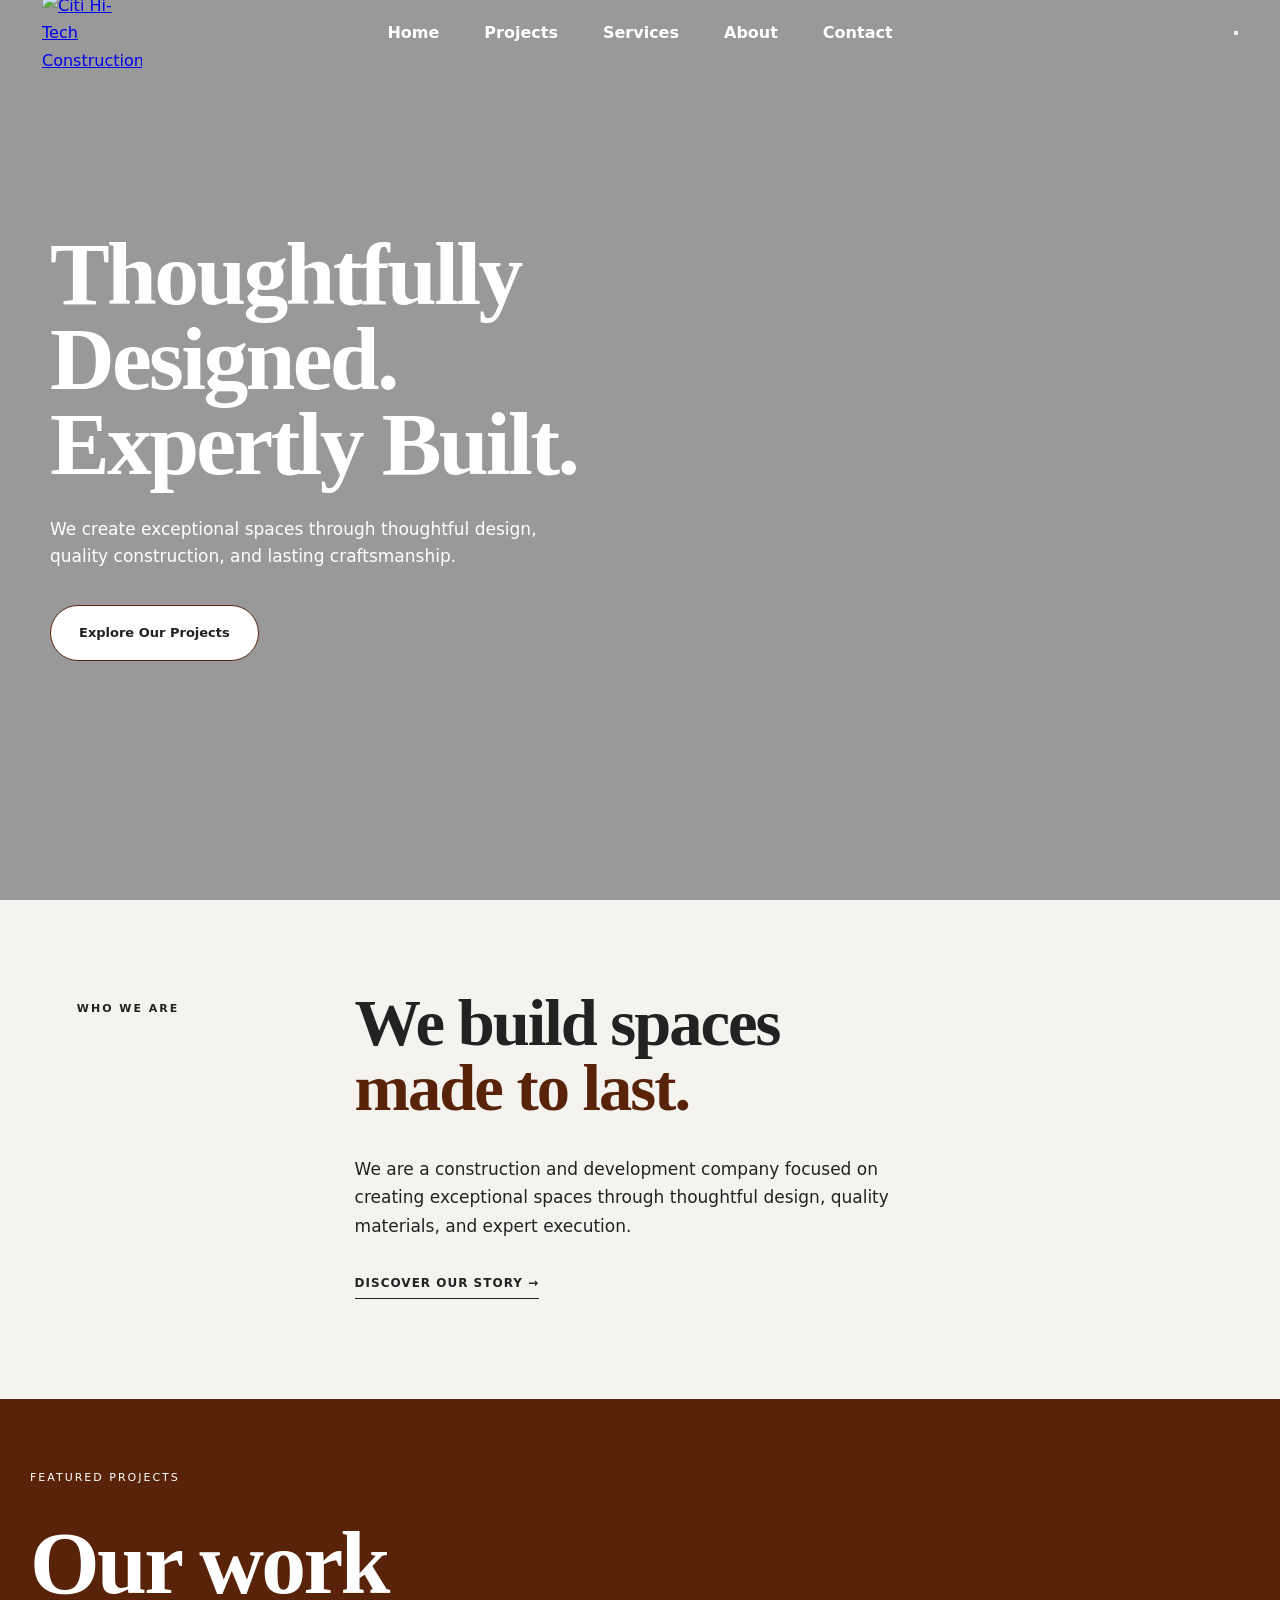
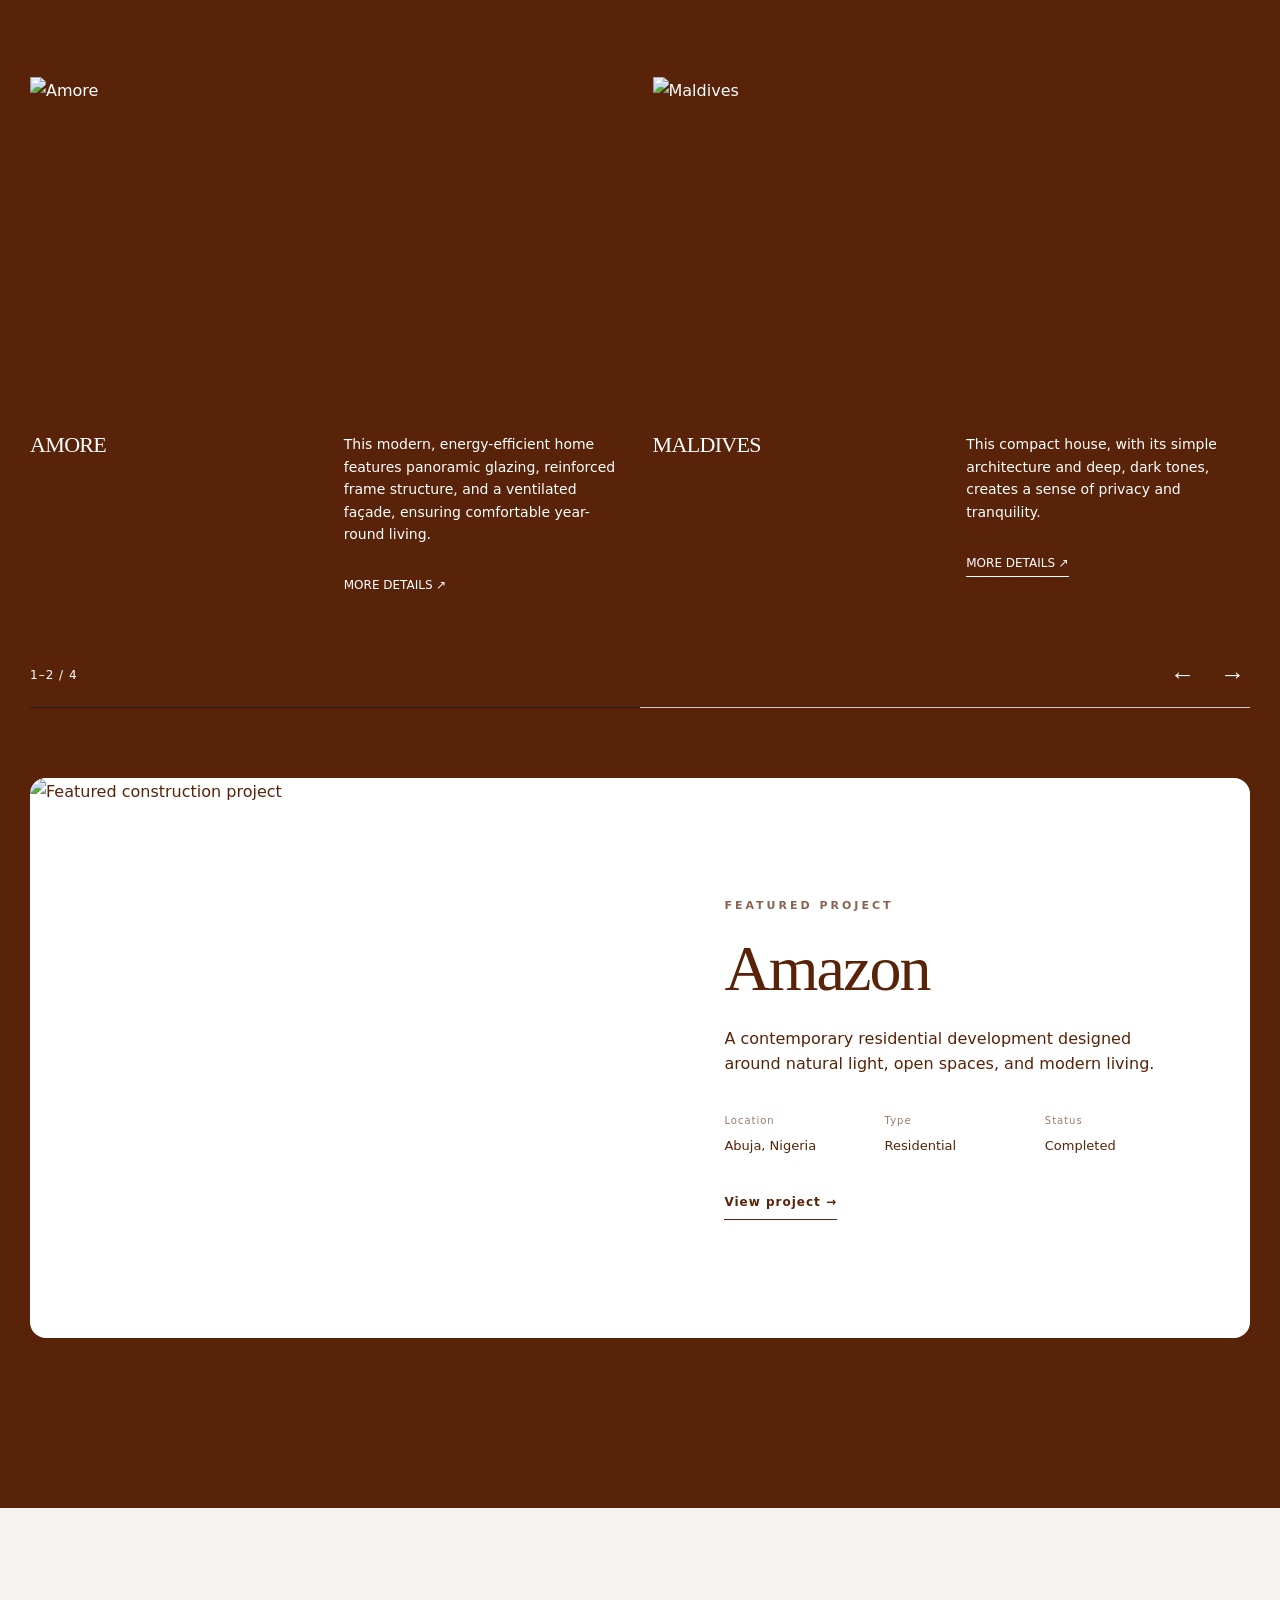
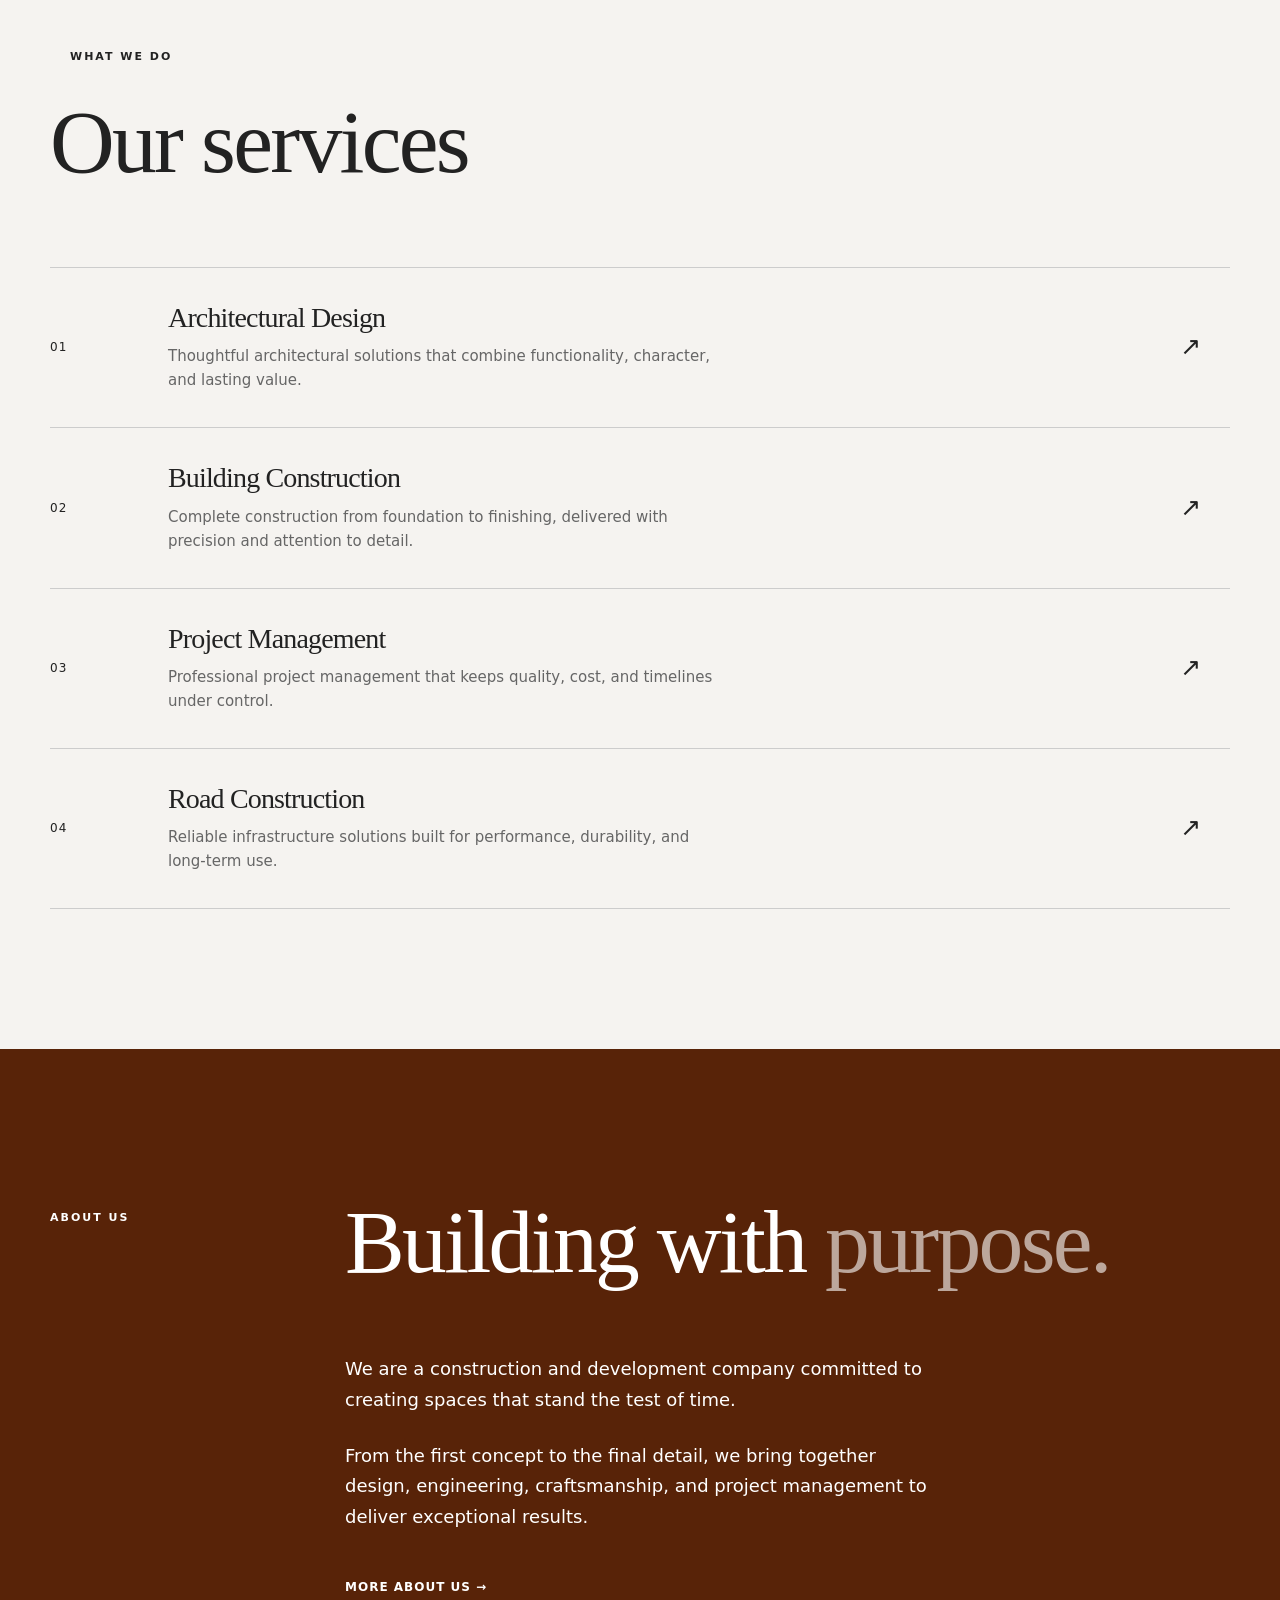
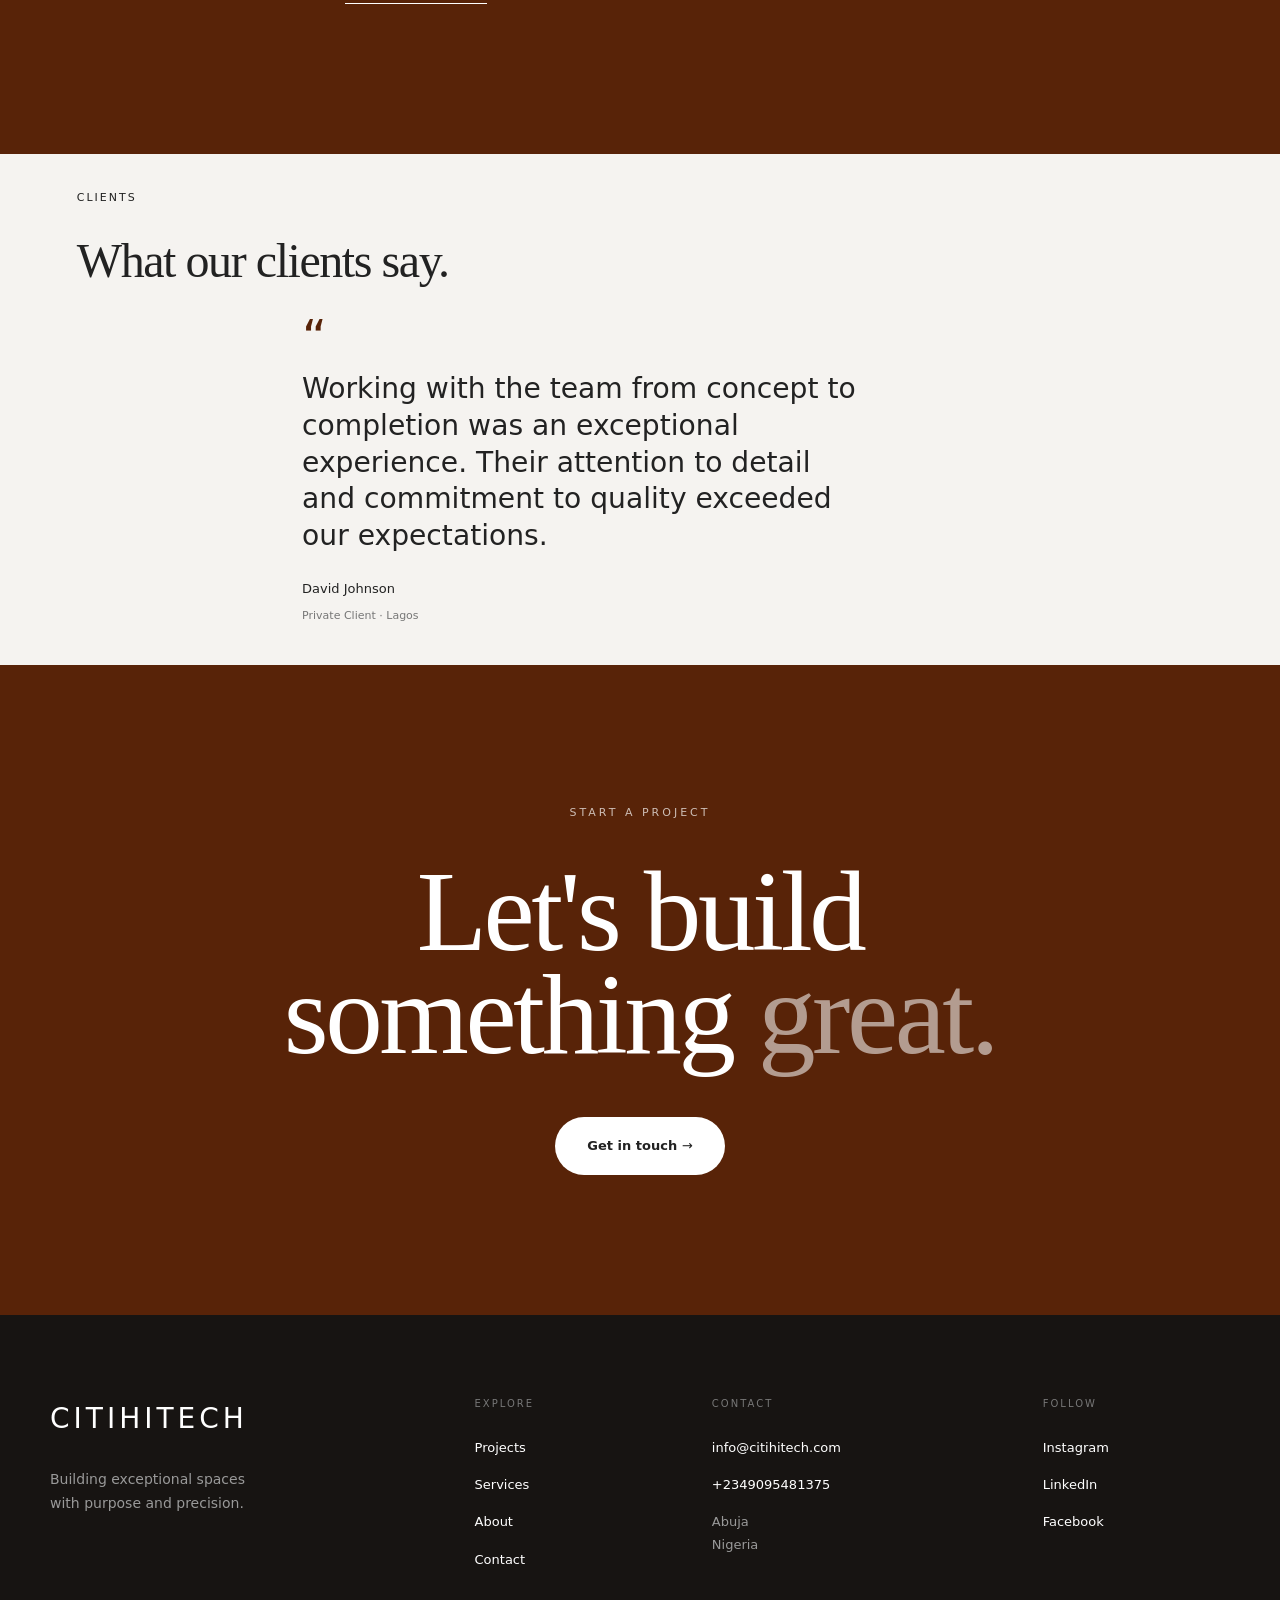
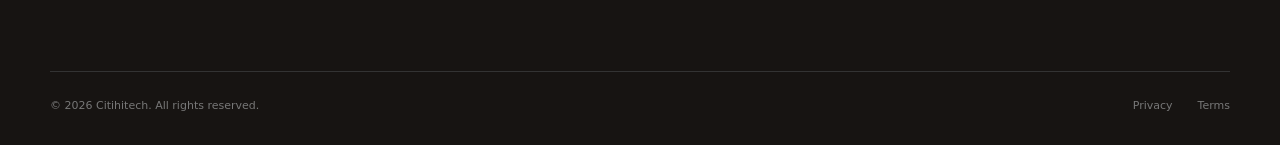
==== index.html @ ba019e15 "Initial commit" ====
<!DOCTYPE html>
<html lang="en">

<head>
    <meta charset="UTF-8">
    <meta name="viewport" content="width=device-width, initial-scale=1.0">
    <title>Document</title>
    <link rel="stylesheet" href="css/global.css">
    <link rel="stylesheet" href="css/navbar.css">
    <link rel="stylesheet" href="css/footer.css">
    <link rel="stylesheet" href="css/animation.css">
</head>


<body>
    <div class="page-loader" id="pageLoader">
        <img src="media\official-logo-1-Copy (1).png" alt="" class="loader-logo">
        <div class="loader-dots"><span></span><span></span><span></span></div>
    </div>

    <div id="navbar-container"></div>

    <!-- here is the hero section -->
    <section class="hero" id="hero">
        <video class="hero-video" autoplay muted loop playsinline>
            <source src="media\Untitled design (1).mp4" type="video/mp4">
        </video>
        <div class="hero-content">

            <h1> <b>
                    Thoughtfully Designed.<br>
                    Expertly Built.</b>
            </h1>

            <p class="hero-description">
                We create exceptional spaces through thoughtful design,
                quality construction, and lasting craftsmanship.
            </p>

            <a href="projects.html" class="hero-button">
                <b>Explore Our Projects</b>
            </a>
        </div>

        <div class="hero-overlay"></div>

    </section>

    <section class="intro">
        <div class="intro-label">
            <span>WHO WE ARE</span>
        </div>

        <div class="intro-content">
            <h2><b>
                    We build spaces<br>
                    <em>made to last.</b></em>
            </h2>

            <p>
                We are a construction and development company focused on
                creating exceptional spaces through thoughtful design,
                quality materials, and expert execution.
            </p>

            <a href="about.html" class="text-link">Discover our story →</a>
        </div>
    </section>

    <section class="projects" id="projects">

        <div class="section-header">
            <div class="section-label">

                <span>FEATURED PROJECTS</span>
            </div>

            <h2><b>Our work</b></h2>
        </div>

        <div class="projects-slider">

            <div class="project-slide">
                <img src="media\more.png" alt="Amore">

                <div class="project-info">
                    <h3>AMORE</h3>

                    <div>
                        <p>
                            This modern, energy-efficient home features panoramic
                            glazing, reinforced frame structure, and a ventilated
                            façade, ensuring comfortable year-round living.
                        </p>

                        <a href="pages/projects.html">MORE DETAILS ↗</a>
                    </div>
                </div>
            </div>


            <div class="project-slide">
                <img src="media\mal.jpg" alt="Maldives">

                <div class="project-info">
                    <h3>MALDIVES</h3>

                    <div>
                        <p>
                            This compact house, with its simple architecture and
                            deep, dark tones, creates a sense of privacy and
                            tranquility.
                        </p>

                        <a href="pages/projects.html">MORE DETAILS ↗</a>
                    </div>
                </div>
            </div>


            <div class="project-slide">
                <img src="media\aso.png" alt="Aso drive">

                <div class="project-info">
                    <h3>ASO DRIVE</h3>

                    <div>
                        <p>
                            A thoughtfully designed residential development
                            combining contemporary architecture with comfortable
                            living spaces.
                        </p>

                        <a href="pages/projects.html">MORE DETAILS ↗</a>
                    </div>
                </div>
            </div>


            <div class="project-slide">
                <img src="media\bahams.png" alt="Bahamas">

                <div class="project-info">
                    <h3>BAHAMAS</h3>

                    <div>
                        <p>
                            A refined residential project focused on modern
                            architecture, quality materials and functional spaces.
                        </p>

                        <a href="projects.html">MORE DETAILS ↗</a>
                    </div>
                </div>
            </div>

        </div>

        <div class="projects-controls">

            <span class="projects-counter">
                <span id="currentProject">1–2</span> / 4
            </span>

            <div class="project-arrows">
                <button id="prevProject">←</button>
                <button id="nextProject">→</button>
            </div>

        </div>

        <div class="projects-progress">
            <span id="projectProgress"></span>
        </div>
        <!-- FEATURED PROJECT SHOWCASE -->

        <section class="showcase">

            <div class="showcase-image">
                <img src="media\amaz.png" alt="Featured construction project">
            </div>

            <div class="showcase-content">

                <span class="showcase-label">FEATURED PROJECT</span>

                <h2>Amazon</h2>

                <p>
                    A contemporary residential development designed
                    around natural light, open spaces, and modern living.
                </p>

                <div class="showcase-details">
                    <div>
                        <span>Location</span>
                        <strong>Abuja, Nigeria</strong>
                    </div>

                    <div>
                        <span>Type</span>
                        <strong>Residential</strong>
                    </div>

                    <div>
                        <span>Status</span>
                        <strong>Completed</strong>
                    </div>
                </div>

                <a href="projects.html" class="showcase-link">
                    View project →
                </a>

            </div>

        </section>
    </section>

    <section class="services" id="services">

        <div class="services-header">
            <div class="section-label">
                <span></span>
                <span><b>WHAT WE DO</b></span>
            </div>

            <h2>Our services</h2>
        </div>

        <div class="services-list">

            <div class="service">
                <span class="service-number">01</span>

                <div class="service-content">
                    <h3>Architectural Design</h3>
                    <p>
                        Thoughtful architectural solutions that combine
                        functionality, character, and lasting value.
                    </p>
                </div>

                <span class="service-arrow">↗</span>
            </div>

            <div class="service">
                <span class="service-number">02</span>

                <div class="service-content">
                    <h3>Building Construction</h3>
                    <p>
                        Complete construction from foundation to finishing,
                        delivered with precision and attention to detail.
                    </p>
                </div>

                <span class="service-arrow">↗</span>
            </div>

            <div class="service">
                <span class="service-number">03</span>

                <div class="service-content">
                    <h3>Project Management</h3>
                    <p>
                        Professional project management that keeps quality,
                        cost, and timelines under control.
                    </p>
                </div>

                <span class="service-arrow">↗</span>
            </div>

            <div class="service">
                <span class="service-number">04</span>

                <div class="service-content">
                    <h3>Road Construction</h3>
                    <p>
                        Reliable infrastructure solutions built for
                        performance, durability, and long-term use.
                    </p>
                </div>

                <span class="service-arrow">↗</span>
            </div>

        </div>

    </section>

    <section class="about" id="about">

        <div class="about-label">
            <span>ABOUT US</span>
        </div>

        <div class="about-content">
            <h2>
                Building with
                <em>purpose.</em>
            </h2>

            <div class="about-text">
                <p>
                    We are a construction and development company
                    committed to creating spaces that stand the test
                    of time.
                </p>

                <p>
                    From the first concept to the final detail, we
                    bring together design, engineering, craftsmanship,
                    and project management to deliver exceptional
                    results.
                </p>

                <a href="about.html" class="text-link">More about us →</a>
            </div>
        </div>

    </section>

    <!-- TESTIMONIALS -->

    <section class="testimonials">

        <div class="testimonials-header">

            <div class="section-label">
                <span>CLIENTS</span>
            </div>

            <h2>What our clients say.</h2>

        </div>

        <div class="testimonial">

            <div class="quote-mark">“</div>

            <blockquote>
                Working with the team from concept to completion
                was an exceptional experience. Their attention to
                detail and commitment to quality exceeded our
                expectations.
            </blockquote>

            <div class="client">
                <strong>David Johnson</strong>
                <span>Private Client · Lagos</span>
            </div>

        </div>

    </section>
    <!-- CTA -->

    <section class="cta" id="contact">

        <div class="cta-content">

            <span class="cta-label">START A PROJECT</span>

            <h2>
                Let's build<br>
                something <em>great.</em>
            </h2>

            <a href="contact.html" class="cta-button">
                <b> Get in touch </b>→
            </a>

        </div>

    </section>
    <!-- FOOTER -->
    <div id="footer-container"></div>

    <script src="JS/components.js"></script>
    <script src="JS/main.js"></script>
    <script src="JS/app.js"></script>
    <script src="JS/page.js"></script>
</body>

</html>
---- css/global.css ----
* {
    margin: 0;
    padding: 0;
    box-sizing: border-box;
}

html {
    scroll-behavior: smooth;
}

:root {
    --serif: "Instrument Serif", Georgia, serif;
    --sans: "DM Sans", system-ui, sans-serif;
}

body {
    font-family: var(--sans);
    overflow-x: hidden;
}

img {
    max-width: 100%;
}

a {
    -webkit-tap-highlight-color: transparent;
}

/*GLOBAL TYPOGRAPHY*/

:root {
    /* Font families */
    --font-heading: "Instrument Serif", Georgia, serif;
    --font-body: "DM Sans", system-ui, sans-serif;

    /* Heading sizes */
    --text-h1: clamp(2.5rem, 5vw, 4.5rem);
    --text-h2: clamp(1.5rem, 3vw, 2.5rem);
    --text-h3: clamp(0.8rem, 1vw, 1.5rem);
    --text-h4: 1.25rem;

    /* Body text sizes */
    --text-body: 1rem;
    --text-small: 0.875rem;
    --text-caption: 0.75rem;

    /* Font weights */
    --weight-regular: 400;
    --weight-medium: 500;
    --weight-semibold: 600;
    --weight-bold: 700;

    /* Line heights */
    --leading-heading: 1.05;
    --leading-body: 1.7;
    --leading-tight: 1.2;

    /* Letter spacing */
    --tracking-heading: -0.03em;
    --tracking-label: 0.15em;
    --tracking-normal: 0;

    /* Text transformation */
    --text-transform-label: uppercase;
}

/* Base typography */

body {
    font-family: var(--font-body);
    font-size: var(--text-body);
    font-weight: var(--weight-regular);
    line-height: var(--leading-body);
}

h1,
h2,
h3,
h4,
h5,
h6 {
    font-family: var(--font-heading);
    font-weight: var(--weight-regular);
    line-height: var(--leading-heading);
    letter-spacing: var(--tracking-heading);
}

h1 {
    font-size: var(--text-h1);
}

h2 {
    font-size: var(--text-h2);
}

h3 {
    font-size: var(--text-h3);
}

h4 {
    font-size: var(--text-h4);
}

p {
    font-family: var(--font-body);
    font-size: var(--text-body);
    line-height: var(--leading-body);
}

small {
    font-size: var(--text-small);
}

/* Reusable typography classes */

.text-label {
    font-family: var(--font-body);
    font-size: var(--text-caption);
    font-weight: var(--weight-medium);
    letter-spacing: var(--tracking-label);
    text-transform: var(--text-transform-label);
}

.text-small {
    font-size: var(--text-small);
}

.text-heading {
    font-family: var(--font-heading);
    font-weight: var(--weight-regular);
    line-height: var(--leading-heading);
}

/*HERO*/

.hero {
    width: 100%;
    min-height: 700px;
    height: 100vh;
    overflow: hidden;
    position: relative;

    display: flex;
    align-items: center;

    background-image: url("images/hero.jpg");
    background-size: cover;
    background-position: center;

    color: white;
}

.hero-overlay {
    position: absolute;
    inset: 0;
    background: rgba(0, 0, 0, 0.4);
}

.hero-content {
    position: relative;
    z-index: 2;

    width: 100%;
    max-width: 900px;

    padding: 0 50px;
}

.hero-label {
    font-size: 12px;
    letter-spacing: 3px;
    margin-bottom: 25px;
}

.hero h1 {
    font-size: clamp(50px, 7vw, 100px);
    line-height: 0.95;
    font-weight: 500;
    margin-bottom: 30px;
}

.hero-description {
    max-width: 500px;
    font-size: 17px;
    line-height: 1.6;
    margin-bottom: 35px;
}

.hero-button {
    display: inline-block;

    padding: 16px 28px;

    background: white;
    color: #222;
    border: 1px solid #582308;
    border-radius: 50px;
    text-decoration: none;
    font-size: 13px;

    transition: 0.3s ease;
}

.hero-button:hover {
    background: #582308;
    color: white;
}

.hero-video {
    position: absolute;
    inset: 0;
    width: 100%;
    height: 100%;
    object-fit: cover;
    z-index: 0;
}

.hero-overlay {
    position: absolute;
    inset: 0;
    z-index: 1;
}

.hero-content {
    position: absolute;
    z-index: 2;
}

/*INTRO*/

.intro {
    padding: 90px 6vw 100px;

    display: grid;
    grid-template-columns: 22% 78%;
    column-gap: 30px;

    background: #f5f3f0;
    color: #222;
}


/* LEFT LABEL */
.intro-label,
.about-label {
    display: flex;
    flex-direction: column;
    gap: 8px;

    font-size: 11px;
    font-weight: 600;
    letter-spacing: 2px;
    text-transform: uppercase;

    padding-top: 10px;
}


/* RIGHT CONTENT */
.intro-content {
    max-width: 850px;
}


/* MAIN HEADLINE */
.intro h2 {
    max-width: 850px;

    font-size: clamp(42px, 5.2vw, 76px);
    line-height: 0.98;
    letter-spacing: -2px;
    font-weight: 400;

    margin: 0 0 35px;
}


/* BROWN EMPHASIS */
.intro h2 em {
    color: #582308;
    font-style: normal;
}


/* DESCRIPTION */
.intro-content p {
    max-width: 570px;

    font-size: 17px;
    line-height: 1.65;

    margin: 0 0 28px;
}


/* LINK */
.text-link {
    display: inline-block;

    color: #222;
    text-decoration: none;

    font-size: 12px;
    font-weight: 600;
    letter-spacing: 1px;
    text-transform: uppercase;

    border-bottom: 1px solid #222;
    padding-bottom: 5px;

    transition: color 0.3s ease,
        border-color 0.3s ease;
}

.text-link:hover {
    color: #582308;
    border-color: #582308;
}

/*PROJECTS*/

.projects {
    padding: 70px 30px;
    background: #582308;
    color: #ffffff;
}

.section-header {
    margin-bottom: 70px;
}

.section-label {
    display: flex;
    gap: 20px;
    font-size: 11px;
    letter-spacing: 2px;
    margin-bottom: 30px;
}

.section-header h2 {
    font-size: clamp(50px, 7vw, 100px);
    font-weight: 400;
    line-height: 1;
}


/* PROJECT SLIDER */

.projects-slider {
    display: flex;
    gap: 25px;

    overflow: hidden;
}

.project-slide {
    flex: 0 0 calc(50% - 12.5px);
    min-width: 0;
}

.project-slide img {
    width: 100%;
    aspect-ratio: 16 / 9;
    object-fit: cover;
    display: block;

    margin-bottom: 20px;
}


/* PROJECT INFORMATION */

.project-info {
    display: grid;
    grid-template-columns: 1fr 1fr;
    gap: 30px;
}

.project-info h3 {
    font-size: 22px;
    font-weight: 400;
    margin: 0;
}

.project-info p {
    font-size: 14px;
    line-height: 1.6;
    margin: 0 0 25px;
    max-width: 380px;
}

.project-info a {
    color: #fff;
    text-decoration: none;
    font-size: 12px;

    border-bottom: 1px solid #fff;
    padding-bottom: 6px;
}


/* CONTROLS */

.projects-controls {
    display: flex;
    justify-content: space-between;
    align-items: center;

    margin-top: 60px;
}

.projects-counter {
    font-size: 12px;
    letter-spacing: 1px;
}

.project-arrows {
    display: flex;
    gap: 15px;
}

.project-arrows button {
    border: none;
    background: transparent;
    font-size: 25px;
    cursor: pointer;
    color: #fff;
    width: 35px;
    height: 35px;

    transition: 0.3s;
}

.project-arrows button:hover {
    color: #582308;
}


/* PROGRESS LINE */

.projects-progress {
    width: 100%;
    height: 1px;
    background: #ccc;
    margin-top: 15px;
}

.projects-progress span {
    display: block;
    width: 50%;
    height: 1px;
    background: #222;

    transition: width 0.4s ease;
}

/*SERVICES*/

.services {
    padding: 140px 50px;

    background: #f5f3f0;
    color: #222;
}

.services-header {
    margin-bottom: 80px;
}

.services-header h2 {
    font-size: clamp(50px, 7vw, 100px);

    font-weight: 400;
    line-height: 1;
}

.services-list {
    border-top: 1px solid #ccc;
}

.service {
    display: grid;
    grid-template-columns: 10% 1fr 50px;

    align-items: center;

    padding: 35px 0;

    border-bottom: 1px solid #ccc;

    transition: 0.4s ease;
}

.service-number {
    font-size: 12px;
    letter-spacing: 1px;
}

.service-content h3 {
    font-size: 28px;
    font-weight: 400;

    margin-bottom: 12px;
}

.service-content p {
    max-width: 550px;

    font-size: 15px;
    line-height: 1.6;

    color: #666;
}

.service-arrow {
    font-size: 25px;

    transition: transform 0.4s ease;
}

.service:hover {
    padding-left: 20px;
    color: #582308;
}

.service:hover .service-arrow {
    transform: translate(5px, -5px);
}


/*ABOUT*/

.about {
    padding: 150px 50px;

    background: #582308;
    color: white;

    display: grid;
    grid-template-columns: 25% 75%;
}

.about-content {
    max-width: 900px;
}

.about h2 {
    font-size: clamp(50px, 7vw, 100px);

    line-height: 0.95;
    font-weight: 400;

    margin-bottom: 70px;
}

.about h2 em {
    font-style: normal;
    opacity: 0.6;
}

.about-text {
    max-width: 600px;
}

.about-text p {
    font-size: 18px;
    line-height: 1.7;

    margin-bottom: 25px;
}

.about .text-link {
    display: inline-block;

    margin-top: 20px;

    color: white;
    border-color: white;
}

/*FEATURED SHOWCASE*/

.showcase {
    display: grid;

    grid-template-columns: 52% 48%;
    max-width: 1400px;
    min-height: 560px;
    margin: 70px auto 100px;
    background: #ffffff;
    color: #582308;
    border-radius: 16px;
    overflow: hidden;
}

.showcase-image {
    overflow: hidden;
    min-height: 560px;
}

.showcase-image img {
    width: 100%;
    height: 100%;

    object-fit: cover;

    transition: transform 0.8s ease;
}

.showcase:hover .showcase-image img {
    transform: scale(1.03);
}

.showcase-content {
    padding: 70px 60px;

    display: flex;
    flex-direction: column;
    justify-content: center;
}

.showcase-label {
    font-size: 11px;
    letter-spacing: 3px;
    font-weight: 600;
    margin-bottom: 22px;

    opacity: 0.7;
}

.showcase-content h2 {
    font-size: clamp(44px, 5vw, 72px);
    line-height: 0.98;
    font-weight: 400;

    margin: 0 0 25px;
}

.showcase-content>p {
    max-width: 450px;

    font-size: 16px;
    line-height: 1.6;

    margin: 0 0 35px;
}

.showcase-details {
    display: grid;

    grid-template-columns: repeat(3, 1fr);

    gap: 15px;

    margin-bottom: 35px;
}

.showcase-details span,
.showcase-details strong {
    display: block;
}

.showcase-details span {
    font-size: 10px;
    letter-spacing: 1px;
    opacity: 0.6;

    margin-bottom: 6px;
}

.showcase-details strong {
    font-size: 13px;
    font-weight: 400;
}

.showcase-link {
    color: #582308;

    text-decoration: none;

    border-bottom: 1px solid #582308;

    padding-bottom: 6px;
    width: fit-content;
    font-weight: 600;
    font-size: 12px;
    letter-spacing: 1px;
}


/*TESTIMONIALS*/

.testimonials {
    padding: 35px 6vw 40px;
    background: #f5f3f0;
    color: #222;
}

.testimonials-header {
    margin-bottom: 40px;
}

.testimonials-header h2 {
    font-size: clamp(30px, 4vw, 48px);
    font-weight: 100;
    line-height: 1;
}

.testimonial {
    max-width: 560px;
    margin-left: 20%;
}

.quote-mark {
    font-size: 48px;
    line-height: 0.5;
    color: #582308;
    margin-bottom: 22px;
}

.testimonial blockquote {
    font-size: clamp(19px, 2.2vw, 30px);
    line-height: 1.3;
    font-weight: 400;
    margin-bottom: 24px;
}

.client {
    display: flex;
    flex-direction: column;
    gap: 6px;
}

.client strong {
    font-size: 13px;
    font-weight: 500;
}

.client span {
    font-size: 11px;
    color: #777;
}

/*CTA*/

.cta {
    min-height: 650px;

    padding: 120px 50px;

    display: flex;

    align-items: center;
    justify-content: center;

    background: #582308;

    color: white;

    text-align: center;
}

.cta-label {
    font-size: 11px;

    letter-spacing: 3px;

    opacity: 0.7;
}

.cta h2 {
    margin: 35px 0 50px;

    font-size: clamp(60px, 9vw, 130px);

    line-height: 0.9;

    font-weight: 400;
}

.cta h2 em {
    font-style: normal;
    opacity: 0.55;
}

.cta-button {
    display: inline-block;

    padding: 18px 32px;

    background: white;
    color: #222;

    text-decoration: none;

    font-size: 13px;
    border-radius: 50px;
    transition: 0.3s ease;
}

.cta-button:hover {
    background: #222;
    color: white;
}

/*TABLET*/

@media (max-width: 1024px) {

    .navbar {
        padding: 22px 30px;
    }

    .nav-menu {
        gap: 25px;
    }

    .hero-content {
        padding: 0 30px;
    }

    .intro,
    .about {
        grid-template-columns: 30% 70%;
        padding: 110px 30px;
    }

    .projects,
    .services,
    .stats,
    .testimonials {
        padding-left: 30px;
        padding-right: 30px;
    }

    .projects-grid {
        grid-template-columns: 1fr 1fr;
    }

    .project-large img {
        height: 650px;
    }

    .project img {
        height: 400px;
    }

    .service {
        grid-template-columns: 70px 1fr 40px;
    }

    .showcase-content {
        padding: 70px 40px;
    }

    .footer {
        padding-left: 30px;
        padding-right: 30px;
    }

    .footer-top {
        grid-template-columns: 1.5fr 1fr 1.3fr 1fr;
        gap: 30px;
    }
}


/*MOBILE*/

@media (max-width: 768px) {

    /* NAVBAR */

    .navbar {
        padding: 20px 25px;
    }

    .logo {
        font-size: 20px;
    }

    .nav-menu {
        display: none;
    }

    .menu-toggle {
        display: flex;

        flex-direction: column;

        justify-content: center;

        gap: 6px;

        width: 35px;
        height: 35px;

        background: transparent;

        border: none;

        cursor: pointer;
    }

    .menu-toggle span {
        display: block;

        width: 28px;
        height: 2px;

        background: #ffffff;
    }

    .navbar.solid .menu-toggle span {
        background: #582308;
    }


    /* HERO */

    .hero {
        min-height: 650px;
        height: 100svh;

        background-position: center;
    }

    .hero-content {
        padding: 0 25px;
    }

    .hero-label {
        font-size: 10px;
        letter-spacing: 2px;
        margin-bottom: 20px;
    }

    .hero h1 {
        font-size: clamp(45px, 13vw, 65px);

        line-height: 0.95;

        margin-bottom: 25px;
    }

    .hero-description {
        max-width: 100%;

        font-size: 15px;

        line-height: 1.6;

        margin-bottom: 30px;
    }


    /* INTRO */

    .intro {
        grid-template-columns: 1fr;

        gap: 45px;

        padding: 100px 25px;
    }

    .intro h2 {
        font-size: clamp(45px, 13vw, 65px);

        margin-bottom: 35px;
    }

    .intro-content p {
        font-size: 16px;
    }


    /* PROJECTS */




    /* SERVICES */

    .services {
        padding: 65px 25px 75px;
    }

    .services-header {
        margin-bottom: 35px;
    }

    @media (max-width: 768px) {

        .projects {
            padding: 100px 25px;
        }

        .projects-slider {
            gap: 20px;
        }

        .project-slide {
            flex: 0 0 100%;
        }

        .project-slide img {
            aspect-ratio: 4 / 3;
        }

        .project-info {
            grid-template-columns: 1fr;
            gap: 15px;
        }

        .projects-controls {
            margin-top: 45px;
        }

    }

    .services-header h2 {
        font-size: clamp(45px, 12vw, 65px);
    }

    .service {
        grid-template-columns: 35px 1fr 25px;

        gap: 10px;

        padding: 30px 0;
    }

    .service-content h3 {
        font-size: 21px;
    }

    .service-content p {
        font-size: 14px;
    }

    .service-arrow {
        font-size: 20px;
    }

    .service:hover {
        padding-left: 0;
    }


    /* ABOUT */

    .about {
        grid-template-columns: 1fr;

        gap: 45px;

        padding: 65px 25px 75px;
    }

    .about h2 {
        font-size: clamp(45px, 13vw, 65px);

        margin-bottom: 45px;
    }

    .about-text p {
        font-size: 16px;
    }


    /* STATS */

    .stats {
        padding: 100px 25px;
    }

    .stats-header {
        margin-bottom: 60px;
    }

    .stats-header h2 {
        font-size: clamp(45px, 13vw, 65px);
    }

    .stats-grid {
        grid-template-columns: 1fr 1fr;
    }

    .stat {
        padding: 30px 15px 30px 0;

        border-bottom: 1px solid #ccc;
    }

    .stat:nth-child(2),
    .stat:nth-child(4) {
        border-right: none;

        padding-left: 15px;
    }

    .stat strong {
        font-size: clamp(40px, 10vw, 55px);
    }


    /* SHOWCASE */

    .showcase {
        grid-template-columns: 1fr;

        min-height: auto;
    }

    .showcase-image {
        height: 450px;
    }

    .showcase-content {
        padding: 80px 25px;
    }

    .showcase-content h2 {
        font-size: clamp(50px, 13vw, 70px);
    }

    .showcase-content>p {
        font-size: 15px;

        margin-bottom: 40px;
    }

    .showcase-details {
        grid-template-columns: 1fr;

        gap: 25px;

        margin-bottom: 40px;
    }


    /* TESTIMONIALS */

    .testimonials {
        padding: 100px 25px;
    }

    .testimonials-header {
        margin-bottom: 65px;
    }

    .testimonials-header h2 {
        font-size: clamp(45px, 13vw, 65px);
    }

    .testimonial {
        margin-left: 0;
    }

    .quote-mark {
        font-size: 65px;

        margin-bottom: 35px;
    }

    .testimonial blockquote {
        font-size: clamp(25px, 7vw, 35px);

        line-height: 1.3;
    }


    /* CTA */

    .cta {
        min-height: 550px;

        padding: 100px 25px;
    }

    .cta h2 {
        font-size: clamp(55px, 15vw, 80px);

        margin: 30px 0 40px;
    }

}


/*SMALL PHONES*/

@media (max-width: 480px) {

    .navbar {
        padding: 18px 20px;
    }

    .hero-content {
        padding: 0 20px;
    }

    .hero h1 {
        font-size: 46px;
    }

    .hero-button {
        width: 100%;

        text-align: center;

        padding: 16px 20px;
    }

    .intro,
    .projects,
    .services,
    .about,
    .stats,
    .testimonials {
        padding-left: 20px;
        padding-right: 20px;
    }

    .project img,
    .project-large img {
        height: 380px;
    }

    .service {
        grid-template-columns: 30px 1fr;
    }

    .service-arrow {
        display: none;
    }

    .stats-grid {
        grid-template-columns: 1fr;
    }

    .stat,
    .stat:nth-child(2),
    .stat:nth-child(3),
    .stat:nth-child(4) {
        padding: 30px 0;

        border-right: none;
        border-bottom: 1px solid #ccc;
    }

    .stat:last-child {
        border-bottom: none;
    }

    .showcase-image {
        height: 350px;
    }

    .showcase-content {
        padding: 70px 20px;
    }

    .footer {
        padding-left: 20px;
        padding-right: 20px;
    }

    .footer-top {
        grid-template-columns: 1fr;
    }

    .footer-brand {
        grid-column: auto;
    }

    .footer-bottom div {
        flex-wrap: wrap;
        gap: 15px;
    }

}

@media (max-width: 768px) {
    .nav-menu {
        position: absolute;
        top: 100%;
        left: 0;
        width: 100%;
        background: #fff;
        display: flex;
        flex-direction: column;
        padding: 25px;
        gap: 20px;

        opacity: 0;
        visibility: hidden;
        transform: translateY(-10px);
        transition: all 0.3s ease;
    }

    .nav-menu.active {
        opacity: 1;
        visibility: visible;
        transform: translateY(0);
    }

    .navbar:not(.solid) .nav-menu a {
        color: #582308;
    }

    .navbar.solid .nav-menu a {
        color: #582308;
        font-size: 14px;
    }

    .nav-menu a {
        font-size: 14px;
    }

    .menu-toggle.active span:first-child {
        transform: rotate(45deg) translate(4px, 4px);
    }

    .menu-toggle.active span:last-child {
        transform: rotate(-45deg) translate(4px, -4px);
    }
}

/* Hide navbar at the very top */
.navbar {
    transition: transform 0.35s ease, opacity 0.35s ease;
}

/* Navbar hidden at top */
.navbar.top-hidden {
    transform: translateY(-100%);
    opacity: 0;
    pointer-events: none;
}

/* Navbar visible while scrolling */
.navbar.scroll-visible {
    transform: translateY(0);
    opacity: 1;
    pointer-events: auto;
}

@media (max-width: 768px) {

    .showcase {
        grid-template-columns: 1fr;

        min-height: auto;

        margin: 50px 25px 70px;

        border-radius: 12px;
    }

    .showcase-image {
        height: 320px;
        min-height: 0;
    }

    .showcase-content {
        padding: 45px 30px 50px;
    }

    .showcase-label {
        margin-bottom: 18px;
    }

    .showcase-content h2 {
        font-size: clamp(42px, 11vw, 58px);
        margin-bottom: 22px;
    }

    .showcase-content>p {
        font-size: 15px;
        line-height: 1.6;
        margin-bottom: 30px;
    }

    .showcase-details {
        gap: 12px;
        margin-bottom: 30px;
    }

    .showcase-details span {
        font-size: 9px;
    }

    .showcase-details strong {
        font-size: 12px;
    }
}
---- css/navbar.css ----
/*NAVBAR*/
.navbar {
    position: fixed;
    top: 0;
    left: 0;
    width: 100%;
    height: 66px;

    padding: 0 42px;

    display: flex;
    align-items: center;
    justify-content: space-between;
    background: rgba(0, 0, 0, 0.25);
    backdrop-filter: blur(12px);
    -webkit-backdrop-filter: blur(12px);

    border-bottom: 1px solid rgba(255, 255, 255, 0.12);

    z-index: 1000;

    transition:
        background 0.35s ease,
        box-shadow 0.35s ease,
        backdrop-filter 0.35s ease;
}

/* When scrolling */
.navbar.at-top {
    background: transparent;
    backdrop-filter: none;
    box-shadow: none;
    border-bottom: none;
}

.navbar.scrolled:not(.solid) {
    background: rgba(0, 0, 0, 0.25);
    backdrop-filter: blur(12px);
    -webkit-backdrop-filter: blur(12px);
}

.navbar.solid {
    background: #ffff;
    backdrop-filter: none;
    -webkit-backdrop-filter: none;

    border-bottom: none;

    box-shadow: 0 4px 20px rgba(0, 0, 0, 0.15);
}

.navbar .nav-menu a {
    color: white;
    font-weight: 700;
    transition: color 0.35s ease;
}

.navbar.solid .nav-menu a {
    color: #582308;
}

.logo {
    flex-shrink: 0;
    width: 150px;
    display: flex;
    align-items: center;
    position: relative;
}

.logo img {
    display: block;
    width: 100px;
    height: auto;
    object-fit: contain;
    transition: opacity 0.35s ease;
}

.logo-solid {
    position: absolute;
    opacity: 0;
}

.logo-dark {
    display: none;
}

.navbar.solid .logo-hero {
    opacity: 0;
}

.navbar.solid .logo-solid {
    opacity: 1;
}

.nav-menu {
    display: flex;
    align-items: center;
    justify-content: flex-end;
    gap: 45px;
    position: absolute;
    left: 50%;
    transform: translateX(-50%);
    flex: 1;
}

.nav-menu a {
    color: #fff;
    text-decoration: none;
    white-space: nowrap;
}

/*MOBILE*/

@media (max-width: 768px) {

    /* NAVBAR */

    .navbar {
        padding: 20px 25px;
    }

    .logo {
        font-size: 20px;
    }

    .nav-menu {
        display: none;
    }

    .menu-toggle {
        display: flex;

        flex-direction: column;

        justify-content: center;

        gap: 6px;

        width: 35px;
        height: 35px;

        background: transparent;

        border: none;

        cursor: pointer;
    }

    .menu-toggle span {
        display: block;

        width: 28px;
        height: 2px;

        background: #ffffff;
    }

    .navbar.solid .menu-toggle span {
        background: #582308;
    }
}

@media (max-width: 768px) {
    .nav-menu {
        position: absolute;
        top: 100%;
        left: 0;
        width: 100%;
        background: #fff;
        display: flex;
        flex-direction: column;
        padding: 25px;
        gap: 20px;

        opacity: 0;
        visibility: hidden;
        transform: translateY(-10px);
        transition: all 0.3s ease;
    }

    .nav-menu.active {
        opacity: 1;
        visibility: visible;
        transform: translateY(0);
    }

    .navbar:not(.solid) .nav-menu a {
        color: #582308;
    }

    .navbar.solid .nav-menu a {
        color: #582308;
        font-size: 14px;
    }

    .nav-menu a {
        font-size: 14px;
    }

    .menu-toggle.active span:first-child {
        transform: rotate(45deg) translate(4px, 4px);
    }

    .menu-toggle.active span:last-child {
        transform: rotate(-45deg) translate(4px, -4px);
    }
}

/* Hide navbar at the very top */
.navbar {
    transition: transform 0.35s ease, opacity 0.35s ease;
}

/* Navbar hidden at top */
.navbar.top-hidden {
    transform: translateY(-100%);
    opacity: 0;
    pointer-events: none;
}

/* Navbar visible while scrolling */
.navbar.scroll-visible {
    transform: translateY(0);
    opacity: 1;
    pointer-events: auto;
}
---- css/footer.css ----
/*FOOTER*/

.footer {
    padding: 80px 50px 30px;

    background: #171412;
    color: white;
}

.footer-top {
    display: grid;
    grid-template-columns: 2fr 1fr 1.5fr 1fr;
    gap: 50px;

    padding-bottom: 100px;
}

.footer-logo {
    color: white;
    text-decoration: none;

    font-size: 28px;
    letter-spacing: 4px;
}

.footer-brand p {
    margin-top: 25px;

    color: #999;
    font-size: 14px;
    line-height: 1.7;
}

.footer-column {
    display: flex;
    flex-direction: column;
    gap: 15px;
}

.footer-column span {
    color: #777;
    font-size: 10px;
    letter-spacing: 2px;
    margin-bottom: 10px;
}

.footer-column a {
    color: white;
    text-decoration: none;
    font-size: 13px;

    transition: 0.3s;
}

.footer-column a:hover {
    color: #582308;
}

.footer-column p {
    color: #999;
    font-size: 13px;
    line-height: 1.7;
}


/* FOOTER BOTTOM */

.footer-bottom {
    padding-top: 25px;

    border-top: 1px solid #333;

    display: flex;
    justify-content: space-between;

    color: #777;
    font-size: 11px;
}

.footer-bottom div {
    display: flex;
    gap: 25px;
}

.footer-bottom a {
    color: #777;
    text-decoration: none;
}

@media (max-width: 768px) {
    .footer {
        padding-left: 30px;
        padding-right: 30px;
    }

    .footer-top {
        grid-template-columns: 1.5fr 1fr 1.3fr 1fr;
        gap: 30px;
    }

    .footer-brand {
        grid-column: auto;
    }

    .footer-bottom div {
        flex-wrap: wrap;
        gap: 15px;
    }
}

@media (max-width: 480px) {
    .footer {
        padding-left: 20px;
        padding-right: 20px;
    }

    .footer-top {
        grid-template-columns: 1fr;
    }

    .footer-brand {
        grid-column: auto;
    }

    .footer-bottom div {
        flex-wrap: wrap;
        gap: 15px;
    }
}
---- css/animation.css ----
/* PAGE LOADER + TRANSITION */

.page-loader {
    position: fixed;
    inset: 0;
    z-index: 5000;
    background: #fff;
    display: flex;
    align-items: center;
    justify-content: center;
    transition: transform 0.9s cubic-bezier(0.7, 0, 0.2, 1), visibility 0s linear 0.9s;
}

.page-loader.hide {
    transform: translateX(-100%);
    visibility: hidden;
}

.page-loader.leaving {
    visibility: visible;
    transition: none;
    animation: coverIn 0.6s cubic-bezier(0.7, 0, 0.2, 1) forwards;
}

.loader-logo {
    width: 130px;
    height: auto;
    opacity: 0;
}

.loader-dots {
    position: absolute;
    top: calc(50% + 50px);
    left: 50%;
    transform: translateX(-50%);
    display: flex;
    gap: 8px;
    opacity: 0;
}

.loader-dots span {
    width: 8px;
    height: 8px;
    border-radius: 50%;
    background: #582308;
    animation: dotPulse 1.2s ease-in-out infinite;
}

.loader-dots span:nth-child(2) {
    animation-delay: 0.15s;
}

.loader-dots span:nth-child(3) {
    animation-delay: 0.3s;
}

.page-loader.intro .loader-logo {
    animation: loaderUp 0.8s 0.1s cubic-bezier(0.2, 0.7, 0.2, 1) forwards;
}

.page-loader.intro .loader-dots,
.page-loader.leaving .loader-logo,
.page-loader.leaving .loader-dots {
    opacity: 1;
}

@keyframes dotPulse {

    0%,
    100% {
        opacity: 0.25;
        transform: scale(0.8);
    }

    50% {
        opacity: 1;
        transform: scale(1.1);
    }
}

@keyframes coverIn {
    from {
        transform: translateX(100%);
    }

    to {
        transform: translateX(0);
    }
}

@keyframes loaderUp {
    from {
        opacity: 0;
        transform: translateY(16px);
    }

    to {
        opacity: 1;
        transform: none;
    }
}

@keyframes loaderFill {
    to {
        transform: scaleX(1);
    }
}

@keyframes fadeUp {
    from {
        opacity: 0;
        transform: translateY(30px);
    }

    to {
        opacity: 1;
        transform: none;
    }
}

@keyframes heroReveal {
    to {
        clip-path: inset(0 0 0 0);
        transform: scale(1);
    }
}

/* NAVBAR */
.navbar {
    transition: padding 0.3s ease, box-shadow 0.3s ease, background 0.3s ease, transform 0.4s ease;
}

.navbar.scrolled {
    padding-block: 8px;
    background: rgba(255, 255, 255, 0.95);
    backdrop-filter: blur(8px);
    box-shadow: 0 4px 20px rgba(0, 0, 0, 0.08);
}

body.anim .navbar {
    opacity: 0;
    transform: translateY(-20px);
}

body.page-ready .navbar {
    opacity: 1;
    transform: none;
    transition: opacity 0.7s 0.4s ease, transform 0.7s 0.4s cubic-bezier(0.2, 0.7, 0.2, 1);
}

body.anim .nav-links li {
    opacity: 0;
    transform: translateY(-12px);
}

body.page-ready .nav-links li {
    opacity: 1;
    transform: none;
    transition: opacity 0.5s ease, transform 0.5s ease;
}

body.page-ready .nav-links li:nth-child(1) {
    transition-delay: 0.5s;
}

body.page-ready .nav-links li:nth-child(2) {
    transition-delay: 0.6s;
}

body.page-ready .nav-links li:nth-child(3) {
    transition-delay: 0.7s;
}

body.page-ready .nav-links li:nth-child(4) {
    transition-delay: 0.8s;
}

body.page-ready .nav-links li:nth-child(5) {
    transition-delay: 0.9s;
}

.nav-menu a {
    position: relative;
}

.nav-menu a::after {
    content: "";
    position: absolute;
    left: 0;
    bottom: -4px;
    width: 100%;
    height: 2px;
    background: #582308;
    transform: scaleX(0);
    transform-origin: right;
    transition: transform 0.35s cubic-bezier(0.7, 0, 0.2, 1);
}

.nav-menu a:hover::after,
.nav-menu a.active::after {
    transform: scaleX(1);
    transform-origin: left;
}


/* HOME HERO */

body.home .hero {
    overflow: hidden;
    background: #582308;
}

body.home.anim .hero-video {
    clip-path: inset(0 0 0 100%);
    transform: scale(1.25);
}

body.home.page-ready .hero-video {
    animation: heroReveal 3.4s cubic-bezier(0.6, 0, 0.1, 0.5) backwards;
    animation-delay: var(--hero-delay, 1s);
}

body.home.anim .hero-content>* {
    opacity: 0;
}

body.home.page-ready .hero-content>* {
    animation: fadeUp 0.9s cubic-bezier(0.2, 0.7, 0.2, 1) forwards;
    animation-delay: calc(var(--hero-delay, 0.3s) + 0.5s + var(--i, 0) * 0.15s);
}

.hero-content> :nth-child(2) {
    --i: 1;
}

.hero-content> :nth-child(3) {
    --i: 2;
}

/* BUTTONS: fill sweep from the right (4) */

.hero-button,
.cta-button {
    --sweep-bg: #fff;
    --sweep-text: #582308;
    position: relative;
    display: inline-block;
    overflow: hidden;
    z-index: 0;
    transition: color 0.4s ease;
}

.hero-button::before,
.cta-button::before {
    content: "";
    position: absolute;
    inset: 0;
    background: var(--sweep-bg);
    transform: translateX(101%);
    transition: transform 2.5s cubic-bezier(0.2, 0.7, 0.2, 1);
    z-index: -1;
}

.hero-button:hover::before,
.cta-button:hover::before {
    transform: translateX(0);
}

.hero-button:hover,
.cta-button:hover {
    color: var(--sweep-text);
}

/* SERVICE ROWS: line sweep (6) */

.service {
    position: relative;
    cursor: pointer;
}

.service::after {
    content: "";
    position: absolute;
    left: 0;
    bottom: 0;
    width: 100%;
    height: 1.5px;
    background: currentColor;
    transform: scaleX(0);
    transform-origin: left;
    transition: transform 0.5s cubic-bezier(0.2, 0.7, 0.2, 1);
}

.service:hover::after {
    transform: scaleX(1);
    transform-origin: right;
}

.service-content,
.service-arrow {
    transition: transform 0.35s ease;
}

.service:hover .service-content {
    transform: translateX(8px);
}

.service:hover .service-arrow {
    transform: translate(4px, -4px);
}

/* CARDS: lift (9) */

.project-slide,
.portfolio-project {
    transition: transform 0.35s cubic-bezier(0.2, 0.7, 0.2, 1);
}

.project-slide:hover,
.portfolio-project:hover {
    transform: translateY(-6px);
}

/* REDUCED MOTION */

@media (prefers-reduced-motion: reduce) {
    .page-loader {
        display: none;
    }

    body.home.anim .hero-content>* {
        opacity: 1;
    }

    body.home.anim .hero-video {
        clip-path: none;
        transform: none;
    }

    * {
        animation: none !important;
        transition: none !important;
    }
}

.nav-links {
    transition: transform 0.5s cubic-bezier(0.7, 0, 0.2, 1);
}

@media (max-width: 768px) {
    .nav-links {
        position: fixed;
        inset: 0 0 0 auto;
        width: 70%;
        transform: translateX(100%);
    }

    .nav-links.open {
        transform: translateX(0);
    }
}

.hamburger span {
    display: block;
    width: 24px;
    height: 2px;
    background: #582308;
    margin: 5px 0;
    transition: transform 0.3s ease, opacity 0.3s ease;
}

.hamburger.open span:nth-child(1) {
    transform: translateY(7px) rotate(45deg);
}

.hamburger.open span:nth-child(2) {
    opacity: 0;
}

.hamburger.open span:nth-child(3) {
    transform: translateY(-7px) rotate(-45deg);
}
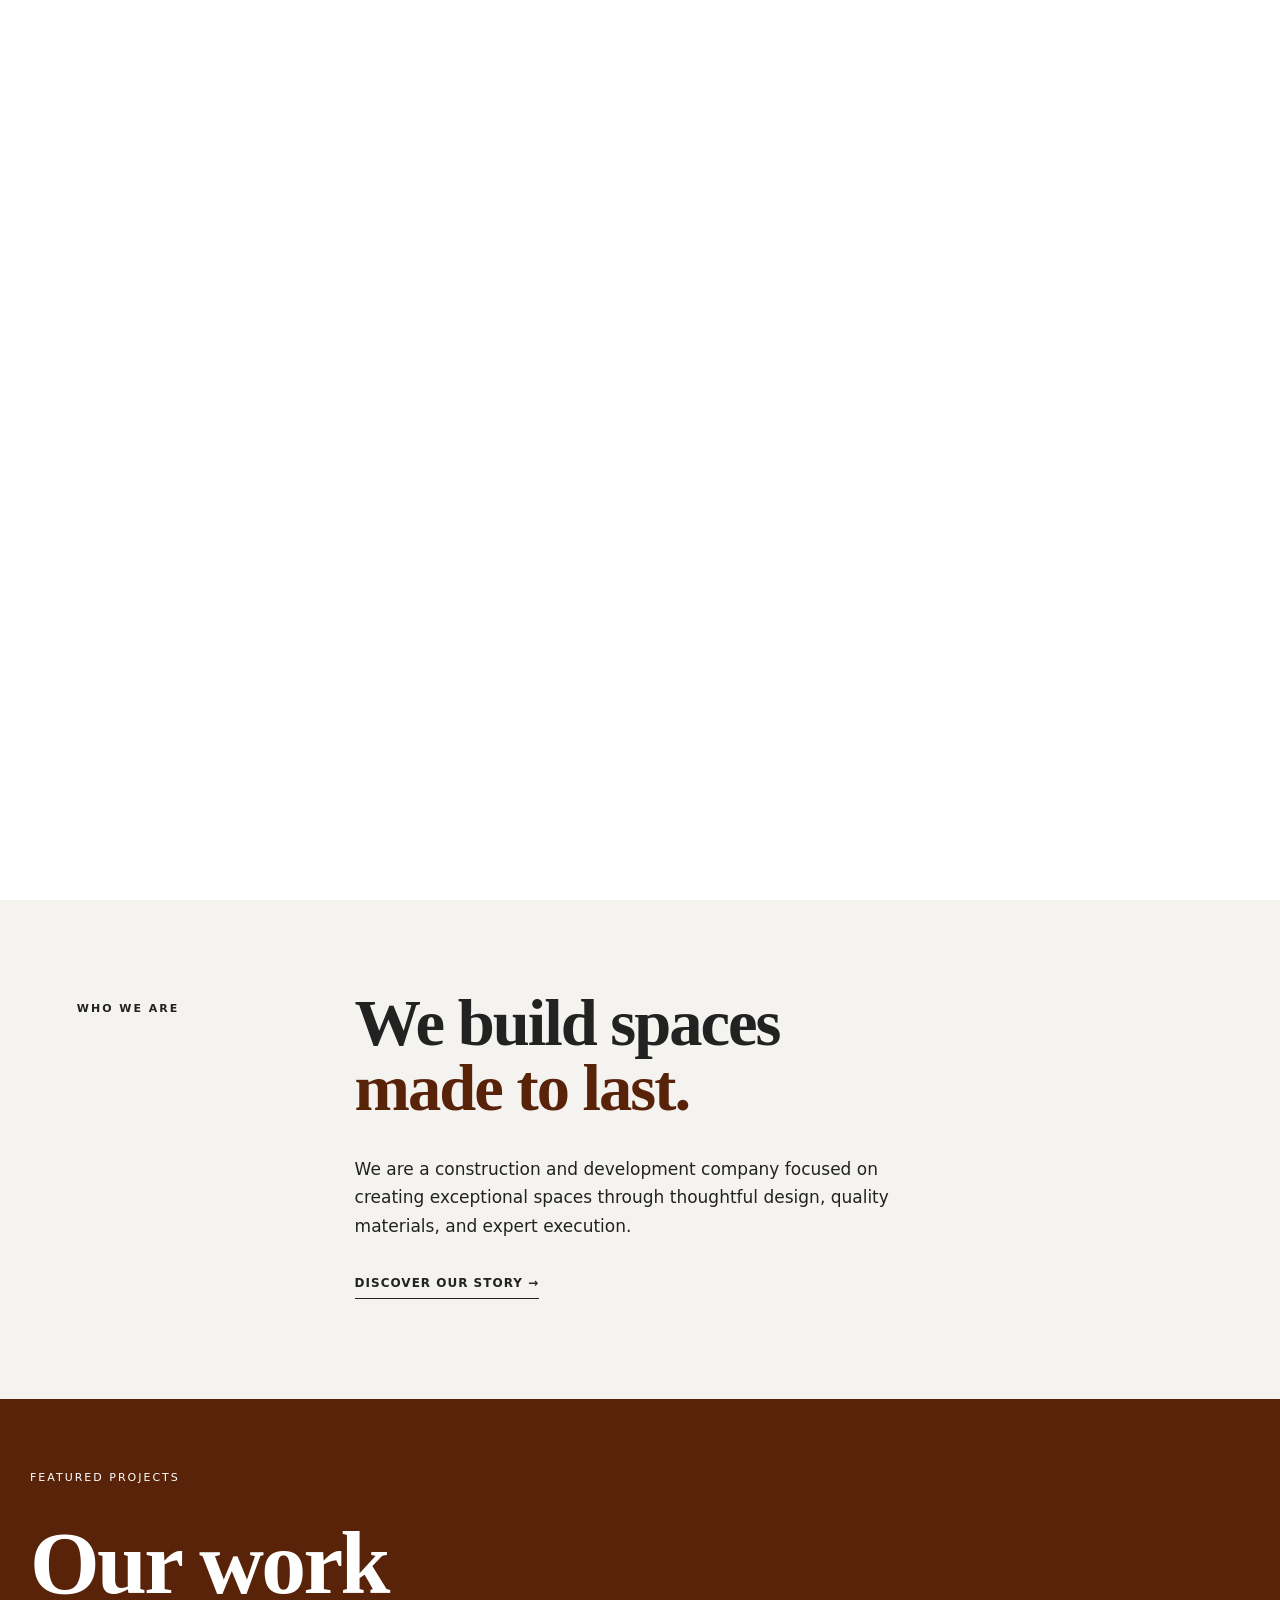
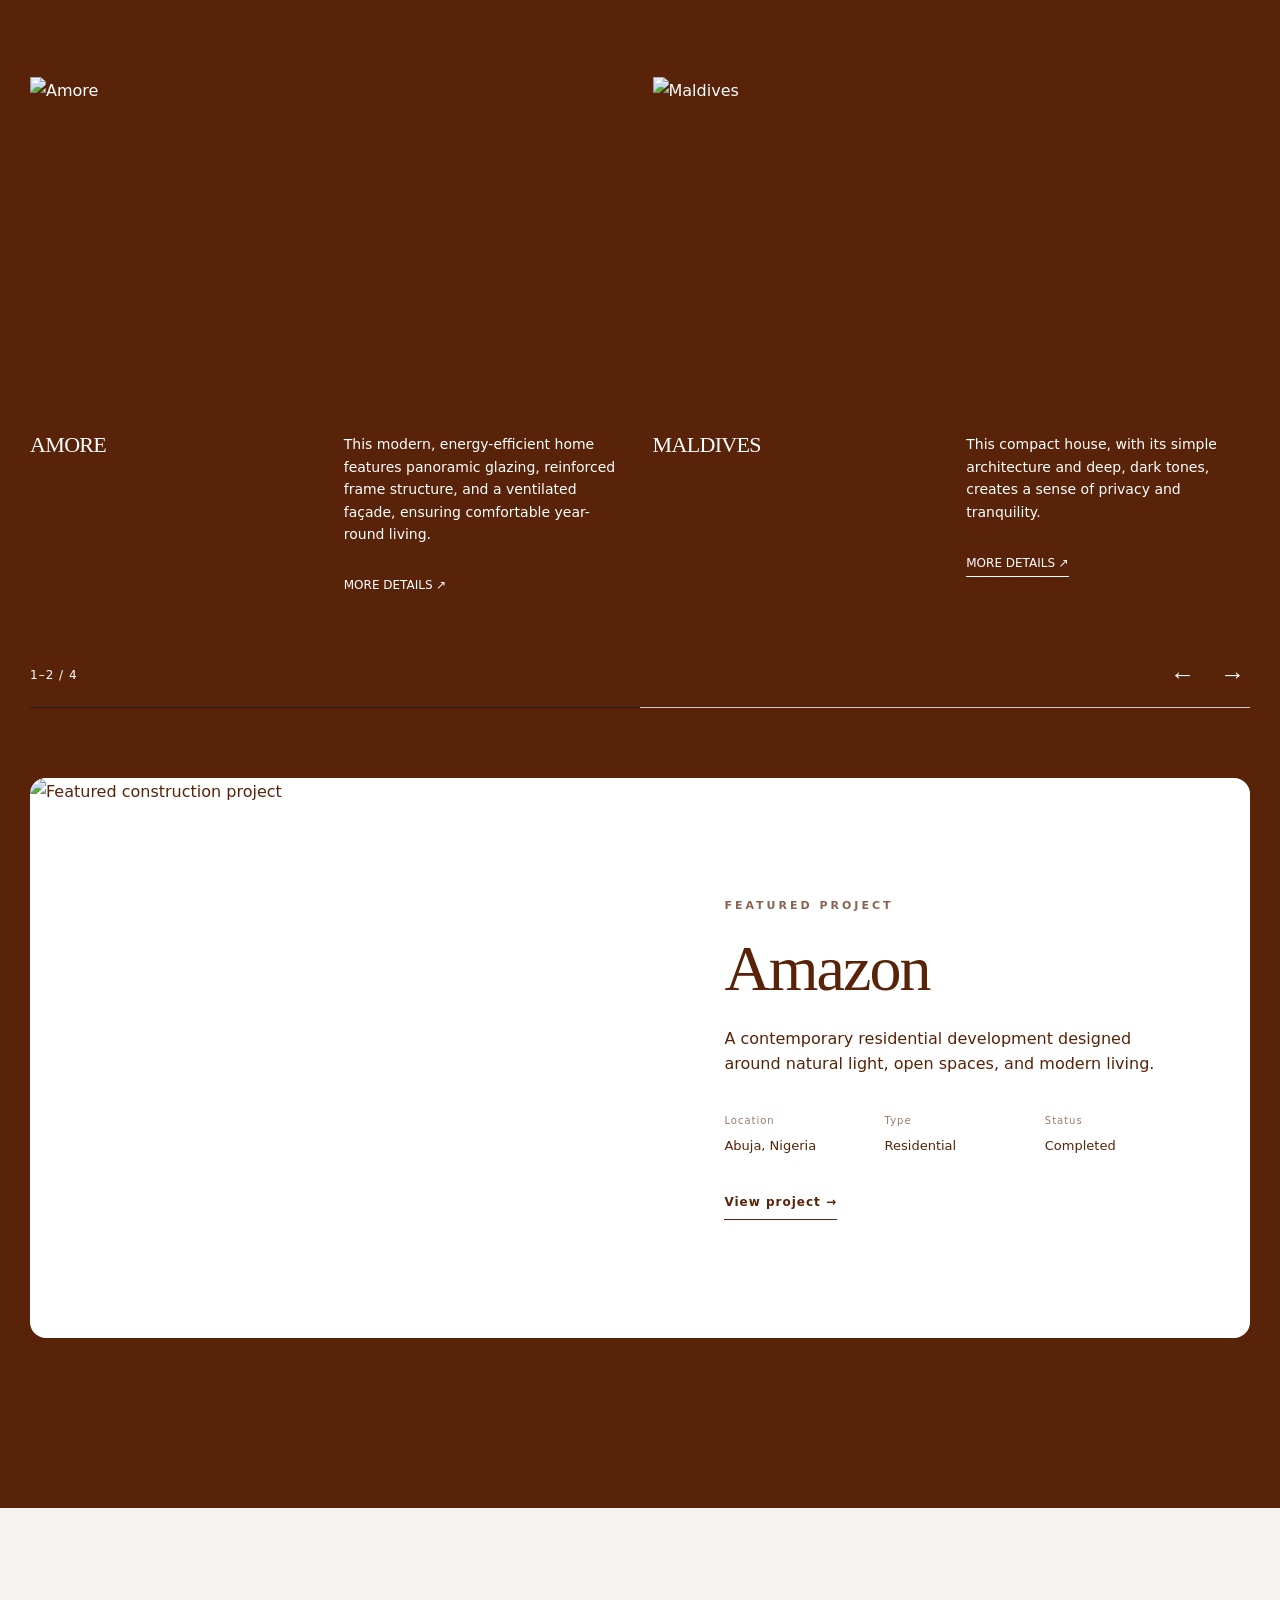
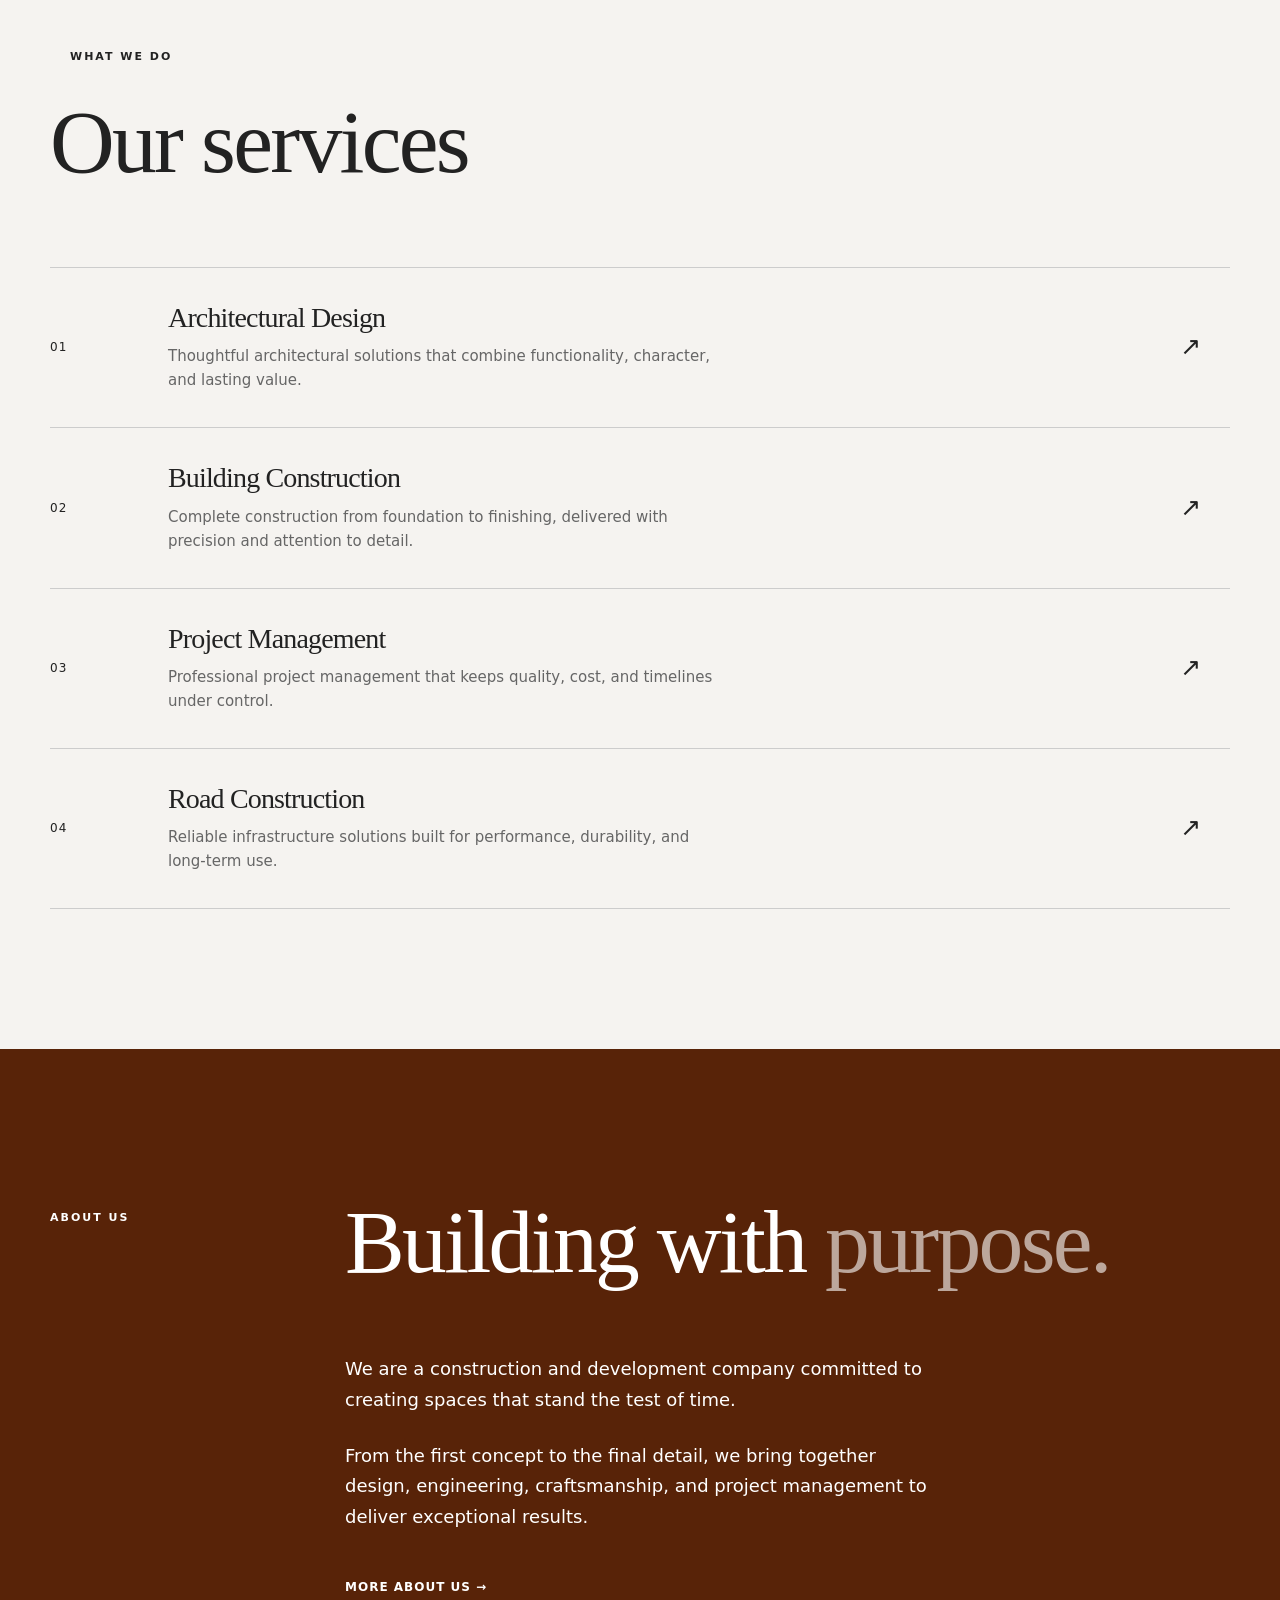
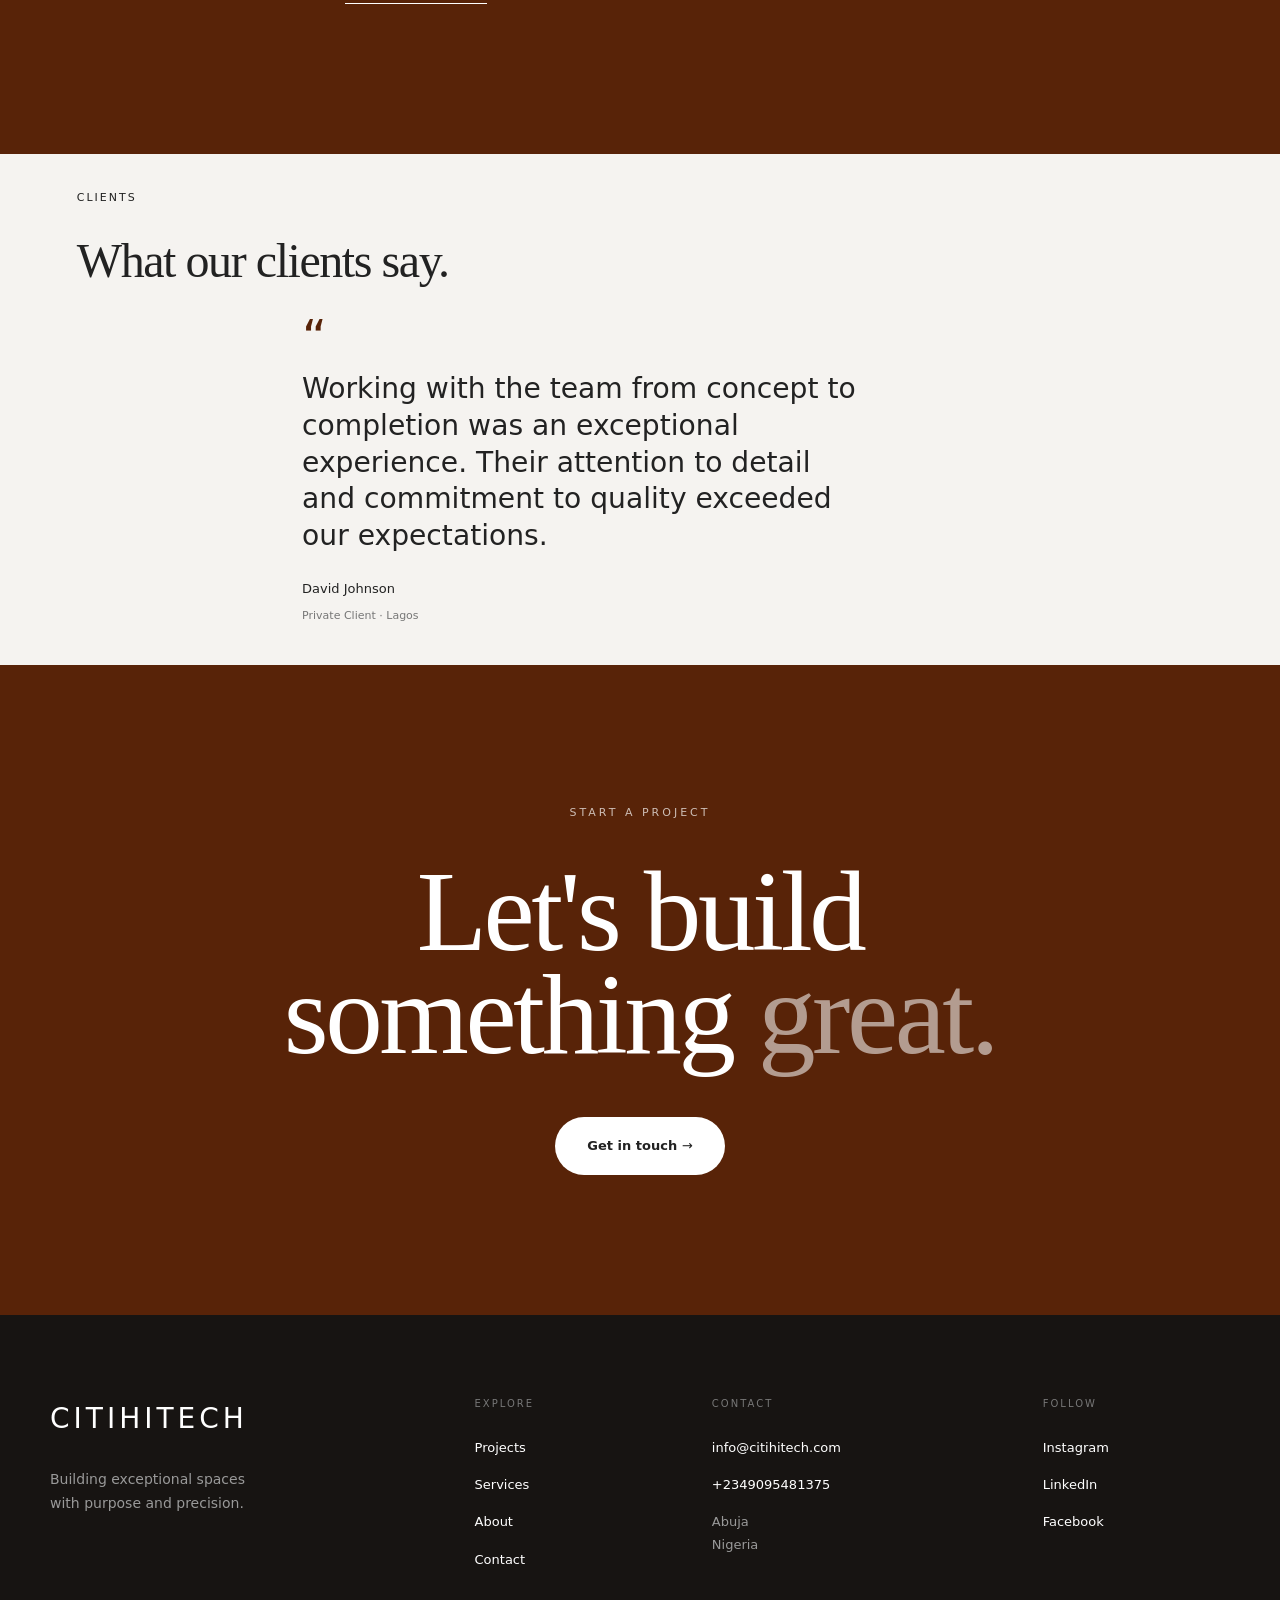
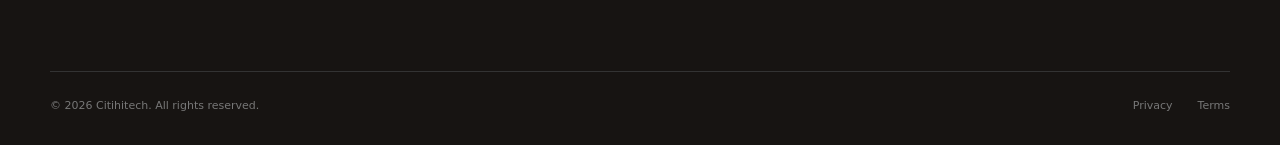
==== commit 1e6dfcf8: "new commit" ====
--- a/index.html
+++ b/index.html
@@ -14,8 +14,8 @@
 
 <body>
     <div class="page-loader" id="pageLoader">
-        <img src="media\official-logo-1-Copy (1).png" alt="" class="loader-logo">
-        <div class="loader-dots"><span></span><span></span><span></span></div>
+        <img src="https://res.cloudinary.com/agev009j/image/upload/v1792774034/official-logo-1-Copy_1.png" alt=""
+            class="loader-logo">
     </div>
 
     <div id="navbar-container"></div>
@@ -23,7 +23,8 @@
     <!-- here is the hero section -->
     <section class="hero" id="hero">
         <video class="hero-video" autoplay muted loop playsinline>
-            <source src="media\Untitled design (1).mp4" type="video/mp4">
+            <source src="https://res.cloudinary.com/agev009j/video/upload/v1792774889/Untitled_design_1.mp4"
+                type="video/mp4">
         </video>
         <div class="hero-content">
 
@@ -81,7 +82,7 @@
         <div class="projects-slider">
 
             <div class="project-slide">
-                <img src="media\more.png" alt="Amore">
+                <img src="https://res.cloudinary.com/agev009j/image/upload/v1792775224/more.jpg" alt="Amore">
 
                 <div class="project-info">
                     <h3>AMORE</h3>
@@ -100,7 +101,7 @@
 
 
             <div class="project-slide">
-                <img src="media\mal.jpg" alt="Maldives">
+                <img src="https://res.cloudinary.com/agev009j/image/upload/v1792774896/mal.jpg" alt="Maldives">
 
                 <div class="project-info">
                     <h3>MALDIVES</h3>
@@ -119,7 +120,7 @@
 
 
             <div class="project-slide">
-                <img src="media\aso.png" alt="Aso drive">
+                <img src="https://res.cloudinary.com/agev009j/image/upload/v1792775263/aso.jpg" alt="Aso drive">
 
                 <div class="project-info">
                     <h3>ASO DRIVE</h3>
@@ -138,7 +139,7 @@
 
 
             <div class="project-slide">
-                <img src="media\bahams.png" alt="Bahamas">
+                <img src="https://res.cloudinary.com/agev009j/image/upload/v1792775068/bahams.jpg" alt="Bahamas">
 
                 <div class="project-info">
                     <h3>BAHAMAS</h3>
@@ -177,7 +178,8 @@
         <section class="showcase">
 
             <div class="showcase-image">
-                <img src="media\amaz.png" alt="Featured construction project">
+                <img src="https://res.cloudinary.com/agev009j/image/upload/v1792775119/amaz.jpg"
+                    alt="Featured construction project">
             </div>
 
             <div class="showcase-content">
--- a/css/animation.css
+++ b/css/animation.css
@@ -28,23 +28,7 @@
     opacity: 0;
 }
 
-.loader-dots {
-    position: absolute;
-    top: calc(50% + 50px);
-    left: 50%;
-    transform: translateX(-50%);
-    display: flex;
-    gap: 8px;
-    opacity: 0;
-}
-
-.loader-dots span {
-    width: 8px;
-    height: 8px;
-    border-radius: 50%;
-    background: #582308;
-    animation: dotPulse 1.2s ease-in-out infinite;
-}
+
 
 .loader-dots span:nth-child(2) {
     animation-delay: 0.15s;
@@ -55,26 +39,41 @@
 }
 
 .page-loader.intro .loader-logo {
-    animation: loaderUp 0.8s 0.1s cubic-bezier(0.2, 0.7, 0.2, 1) forwards;
+    animation: loaderUp 0.8s 0.1s cubic-bezier(0.2, 0.7, 0.2, 1) forwards,
+        logoBounce 1s 0.9s infinite;
 }
 
 .page-loader.intro .loader-dots,
 .page-loader.leaving .loader-logo,
 .page-loader.leaving .loader-dots {
     opacity: 1;
-}
-
-@keyframes dotPulse {
-
-    0%,
+    animation: logoBounce 1s infinite;
+}
+
+@keyframes logoBounce {
+    0% {
+        transform: translateY(0) scale(1, 1);
+        animation-timing-function: cubic-bezier(0.2, 0.6, 0.4, 1);
+    }
+
+    /* rise: slows near the top */
+    45% {
+        transform: translateY(-30px) scale(1, 1);
+        animation-timing-function: cubic-bezier(0.55, 0, 1, 0.45);
+    }
+
+    /* fall: speeds up */
+    90% {
+        transform: translateY(0) scale(1, 1);
+    }
+
+    95% {
+        transform: translateY(0) scale(1.08, 0.92);
+    }
+
+    /* small squash on landing */
     100% {
-        opacity: 0.25;
-        transform: scale(0.8);
-    }
-
-    50% {
-        opacity: 1;
-        transform: scale(1.1);
+        transform: translateY(0) scale(1, 1);
     }
 }
 
